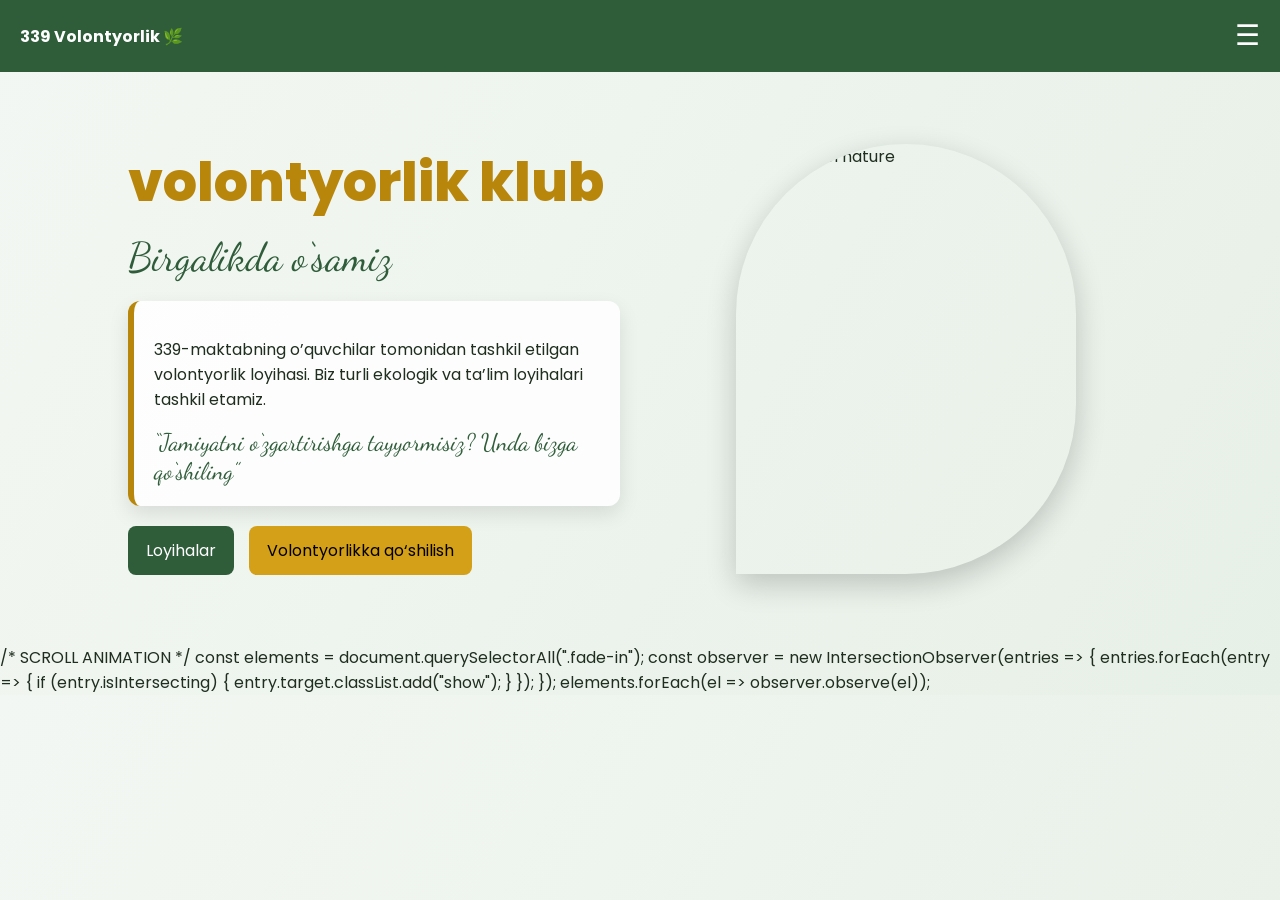
==== index.html @ 24ebc73a "Enhance index.html with styles and content updates" ====
<!DOCTYPE html>
<html lang="uz">
<head>
<meta charset="UTF-8">
<meta name="viewport" content="width=device-width, initial-scale=1.0">
<title>339 Volontyorlik Klubi</title>

<!-- Fonts -->
<link href="https://fonts.googleapis.com/css2?family=Dancing+Script:wght@600&family=Poppins:wght@300;400;600;700&display=swap" rel="stylesheet">

<style>
body {
  margin: 0;
  font-family: "Poppins", sans-serif;
  background: linear-gradient(120deg, #f3f7f3, #e7f0e7);
  color: #1f2e1f;
}

/* TOP BAR */
.topbar {
  background: #2f5d3a;
  color: white;
  display: flex;
  justify-content: space-between;
  align-items: center;
  padding: 15px 20px;
  position: relative;
}

.logo {
  font-weight: 700;
}

/* MENU */
.menu-icon {
  font-size: 28px;
  cursor: pointer;
}

#menu {
  display: none;
  position: absolute;
  top: 60px;
  right: 20px;
  background: white;
  border-radius: 10px;
  overflow: hidden;
  flex-direction: column;
  box-shadow: 0 10px 25px rgba(0,0,0,0.15);
}

#menu a {
  padding: 12px 20px;
  text-decoration: none;
  color: #2f5d3a;
}

#menu.show {
  display: flex;
}

/* HERO */
.hero {
  display: flex;
  justify-content: space-between;
  align-items: center;
  padding: 70px 10%;
  gap: 40px;
}

/* LEFT */
.text {
  flex: 1;
}

.title {
  font-size: 54px;
  font-weight: 800;
  color: #b8860b; /* dark gold */
  text-transform: lowercase;
}

.subtitle {
  font-family: "Dancing Script", cursive;
  font-size: 40px;
  color: #2f5d3a;
  margin-top: 10px;
}

/* FRAME BOX */
.info-box {
  background: rgba(255,255,255,0.85);
  border-left: 6px solid #b8860b;
  padding: 20px;
  border-radius: 12px;
  margin-top: 20px;
  max-width: 520px;
  box-shadow: 0 8px 20px rgba(0,0,0,0.1);
}

.quote {
  font-family: "Dancing Script", cursive;
  font-size: 24px;
  color: #2f5d3a;
  margin-top: 10px;
}

/* BUTTONS */
.buttons {
  margin-top: 20px;
  display: flex;
  gap: 15px;
  flex-wrap: wrap;
}

.btn {
  padding: 12px 18px;
  background: #2f5d3a;
  color: white;
  text-decoration: none;
  border-radius: 8px;
}

.btn.join {
  background: #d4a017;
  color: black;
}

/* IMAGE */
.image-box {
  flex: 1;
  display: flex;
  justify-content: center;
}

.image-box img {
  width: 340px;
  height: 430px;
  object-fit: cover;
  border-top-left-radius: 200px;
  border-top-right-radius: 200px;
  border-bottom-right-radius: 200px;
  box-shadow: 0 10px 30px rgba(0,0,0,0.2);
}

/* RESPONSIVE */
@media (max-width: 900px) {
  .hero {
    flex-direction: column;
    text-align: center;
  }

  .info-box {
    margin: 20px auto;
  }
}
</style>
</head>

<body>

<!-- TOP -->
<header class="topbar">
  <div class="logo">339 Volontyorlik 🌿</div>
  <div class="menu-icon" onclick="toggleMenu()">☰</div>

  <nav id="menu">
    <a href="#">Home</a>
    <a href="#">Events</a>
    <a href="#">Team</a>
    <a href="#">Apply</a>
  </nav>
</header>

<!-- HERO -->
<section class="hero">

  <div class="text">

    <div class="title">volontyorlik klub</div>

    <div class="subtitle">Birgalikda o‘samiz</div>

    <div class="info-box">
      <p>
        339-maktabning o’quvchilar tomonidan tashkil etilgan volontyorlik loyihasi.
        Biz turli ekologik va ta’lim loyihalari tashkil etamiz.
      </p>

      <div class="quote">
        “Jamiyatni o‘zgartirishga tayyormisiz? Unda bizga qo‘shiling”
      </div>
    </div>

    <div class="buttons">
      <a class="btn" href="#">Loyihalar</a>
      <a class="btn join" href="#">Volontyorlikka qo‘shilish</a>
    </div>

  </div>

  <div class="image-box">
    <img src="https://images.unsplash.com/photo-1522202176988-66273c2fd55f" alt="students in nature">
  </div>

</section>

<script>
function toggleMenu() {
  document.getElementById("menu").classList.toggle("show");
}
</script>

</body>
</html>

/* SCROLL ANIMATION */
const elements = document.querySelectorAll(".fade-in");

const observer = new IntersectionObserver(entries => {
  entries.forEach(entry => {
    if (entry.isIntersecting) {
      entry.target.classList.add("show");
    }
  });
});

elements.forEach(el => observer.observe(el));
</script>
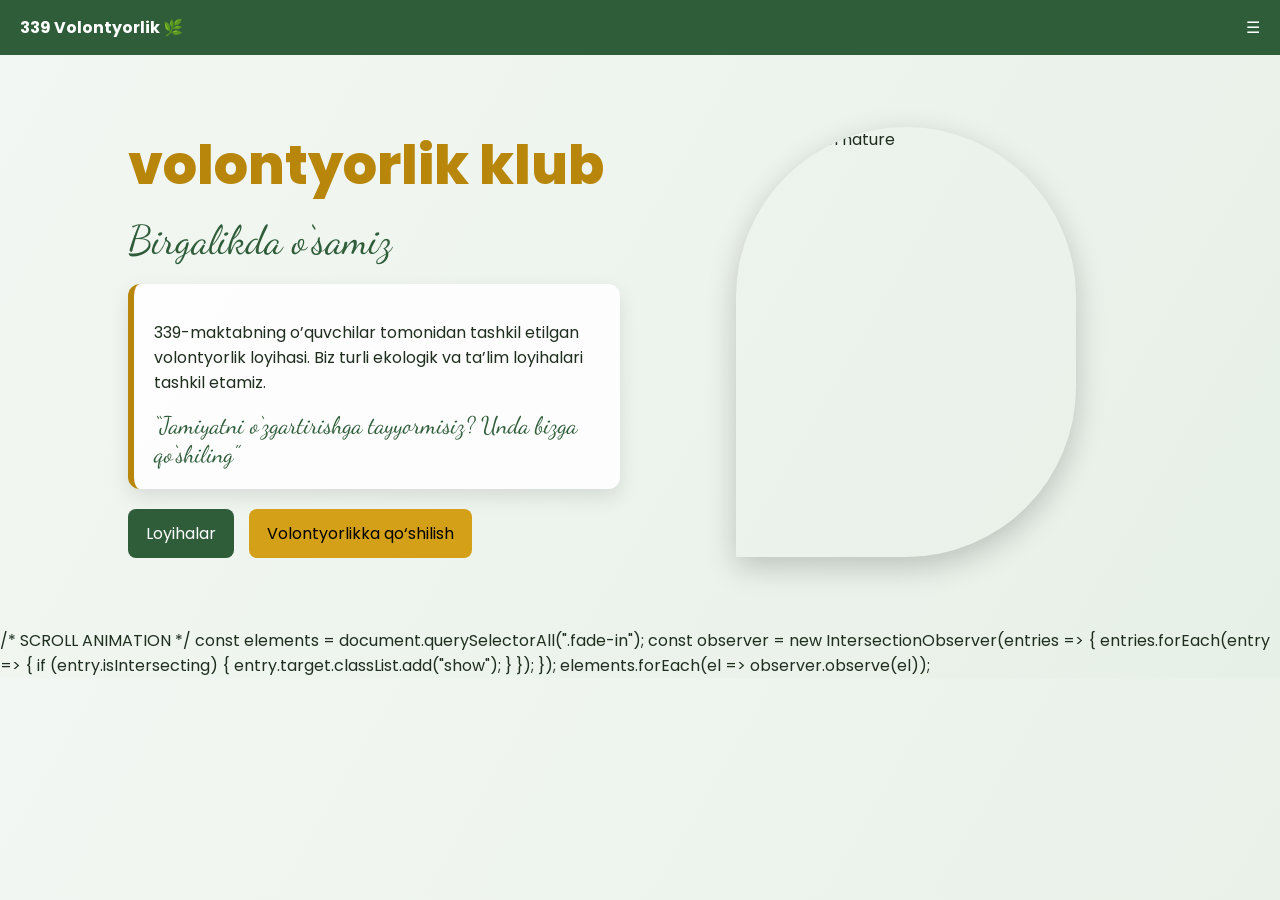
==== commit 4bc8419d: "Add navigation menu to index.html" ====
--- a/index.html
+++ b/index.html
@@ -30,7 +30,13 @@
 .logo {
   font-weight: 700;
 }
-
+<nav id="menu">
+  <a href="index.html">Home</a>
+  <a href="events.html">Events</a>
+  <a href="team.html">Team</a>
+  <a href="apply.html">Apply</a>
+  <a href="admin.html">Admin</a>
+</nav>
 /* MENU */
 .menu-icon {
   font-size: 28px;
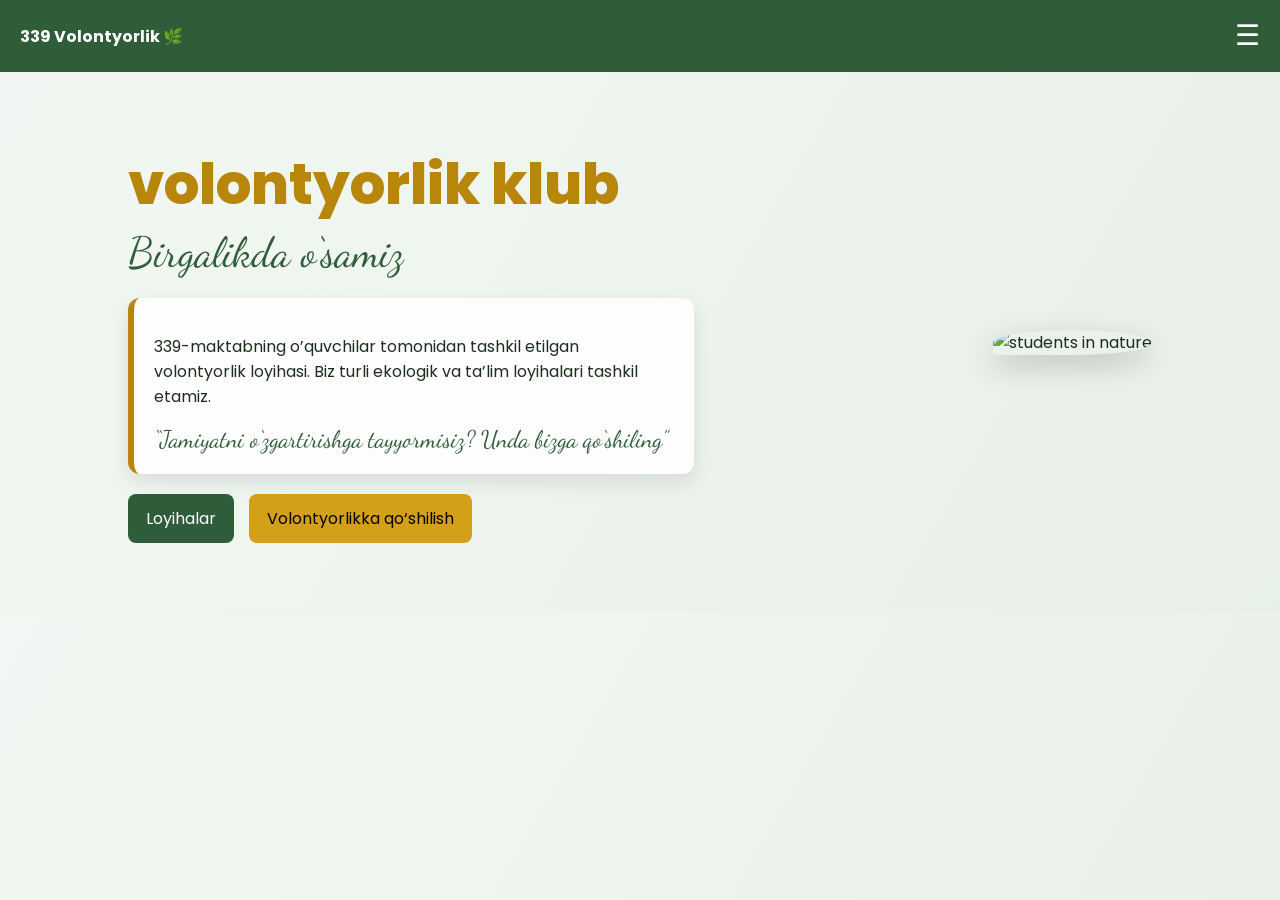
==== commit afd642fc: "Refactor index.html for layout and animations Updated HTML structure and styles for improved layout " ====
--- a/index.html
+++ b/index.html
@@ -5,10 +5,11 @@
 <meta name="viewport" content="width=device-width, initial-scale=1.0">
 <title>339 Volontyorlik Klubi</title>
 
-<!-- Fonts -->
 <link href="https://fonts.googleapis.com/css2?family=Dancing+Script:wght@600&family=Poppins:wght@300;400;600;700&display=swap" rel="stylesheet">
 
 <style>
+
+/* BODY */
 body {
   margin: 0;
   font-family: "Poppins", sans-serif;
@@ -30,19 +31,14 @@
 .logo {
   font-weight: 700;
 }
-<nav id="menu">
-  <a href="index.html">Home</a>
-  <a href="events.html">Events</a>
-  <a href="team.html">Team</a>
-  <a href="apply.html">Apply</a>
-  <a href="admin.html">Admin</a>
-</nav>
+
 /* MENU */
 .menu-icon {
   font-size: 28px;
   cursor: pointer;
 }
 
+/* NAV MENU */
 #menu {
   display: none;
   position: absolute;
@@ -74,26 +70,24 @@
   gap: 40px;
 }
 
-/* LEFT */
+/* TEXT */
 .text {
   flex: 1;
 }
 
 .title {
-  font-size: 54px;
+  font-size: 56px;
   font-weight: 800;
-  color: #b8860b; /* dark gold */
-  text-transform: lowercase;
+  color: #b8860b;
 }
 
 .subtitle {
   font-family: "Dancing Script", cursive;
-  font-size: 40px;
+  font-size: 42px;
   color: #2f5d3a;
-  margin-top: 10px;
-}
-
-/* FRAME BOX */
+}
+
+/* INFO BOX */
 .info-box {
   background: rgba(255,255,255,0.85);
   border-left: 6px solid #b8860b;
@@ -133,19 +127,11 @@
 }
 
 /* IMAGE */
-.image-box {
-  flex: 1;
-  display: flex;
-  justify-content: center;
-}
-
 .image-box img {
   width: 340px;
   height: 430px;
   object-fit: cover;
-  border-top-left-radius: 200px;
-  border-top-right-radius: 200px;
-  border-bottom-right-radius: 200px;
+  border-radius: 60% 60% 60% 0;
   box-shadow: 0 10px 30px rgba(0,0,0,0.2);
 }
 
@@ -155,26 +141,25 @@
     flex-direction: column;
     text-align: center;
   }
-
-  .info-box {
-    margin: 20px auto;
-  }
-}
+}
+
 </style>
 </head>
 
 <body>
 
-<!-- TOP -->
+<!-- TOP BAR -->
 <header class="topbar">
   <div class="logo">339 Volontyorlik 🌿</div>
+
   <div class="menu-icon" onclick="toggleMenu()">☰</div>
 
   <nav id="menu">
-    <a href="#">Home</a>
-    <a href="#">Events</a>
-    <a href="#">Team</a>
-    <a href="#">Apply</a>
+    <a href="index.html">Home</a>
+    <a href="events.html">Events</a>
+    <a href="team.html">Team</a>
+    <a href="apply.html">Apply</a>
+    <a href="admin.html">Admin</a>
   </nav>
 </header>
 
@@ -183,11 +168,11 @@
 
   <div class="text">
 
-    <div class="title">volontyorlik klub</div>
-
-    <div class="subtitle">Birgalikda o‘samiz</div>
-
-    <div class="info-box">
+    <div class="title fade-in">volontyorlik klub</div>
+
+    <div class="subtitle fade-in">Birgalikda o‘samiz</div>
+
+    <div class="info-box fade-in">
       <p>
         339-maktabning o’quvchilar tomonidan tashkil etilgan volontyorlik loyihasi.
         Biz turli ekologik va ta’lim loyihalari tashkil etamiz.
@@ -198,27 +183,25 @@
       </div>
     </div>
 
-    <div class="buttons">
+    <div class="buttons fade-in">
       <a class="btn" href="#">Loyihalar</a>
       <a class="btn join" href="#">Volontyorlikka qo‘shilish</a>
     </div>
 
   </div>
 
-  <div class="image-box">
+  <div class="image-box fade-in">
     <img src="https://images.unsplash.com/photo-1522202176988-66273c2fd55f" alt="students in nature">
   </div>
 
 </section>
 
 <script>
+
+/* MENU TOGGLE */
 function toggleMenu() {
   document.getElementById("menu").classList.toggle("show");
 }
-</script>
-
-</body>
-</html>
 
 /* SCROLL ANIMATION */
 const elements = document.querySelectorAll(".fade-in");
@@ -232,4 +215,8 @@
 });
 
 elements.forEach(el => observer.observe(el));
+
 </script>
+
+</body>
+</html>
